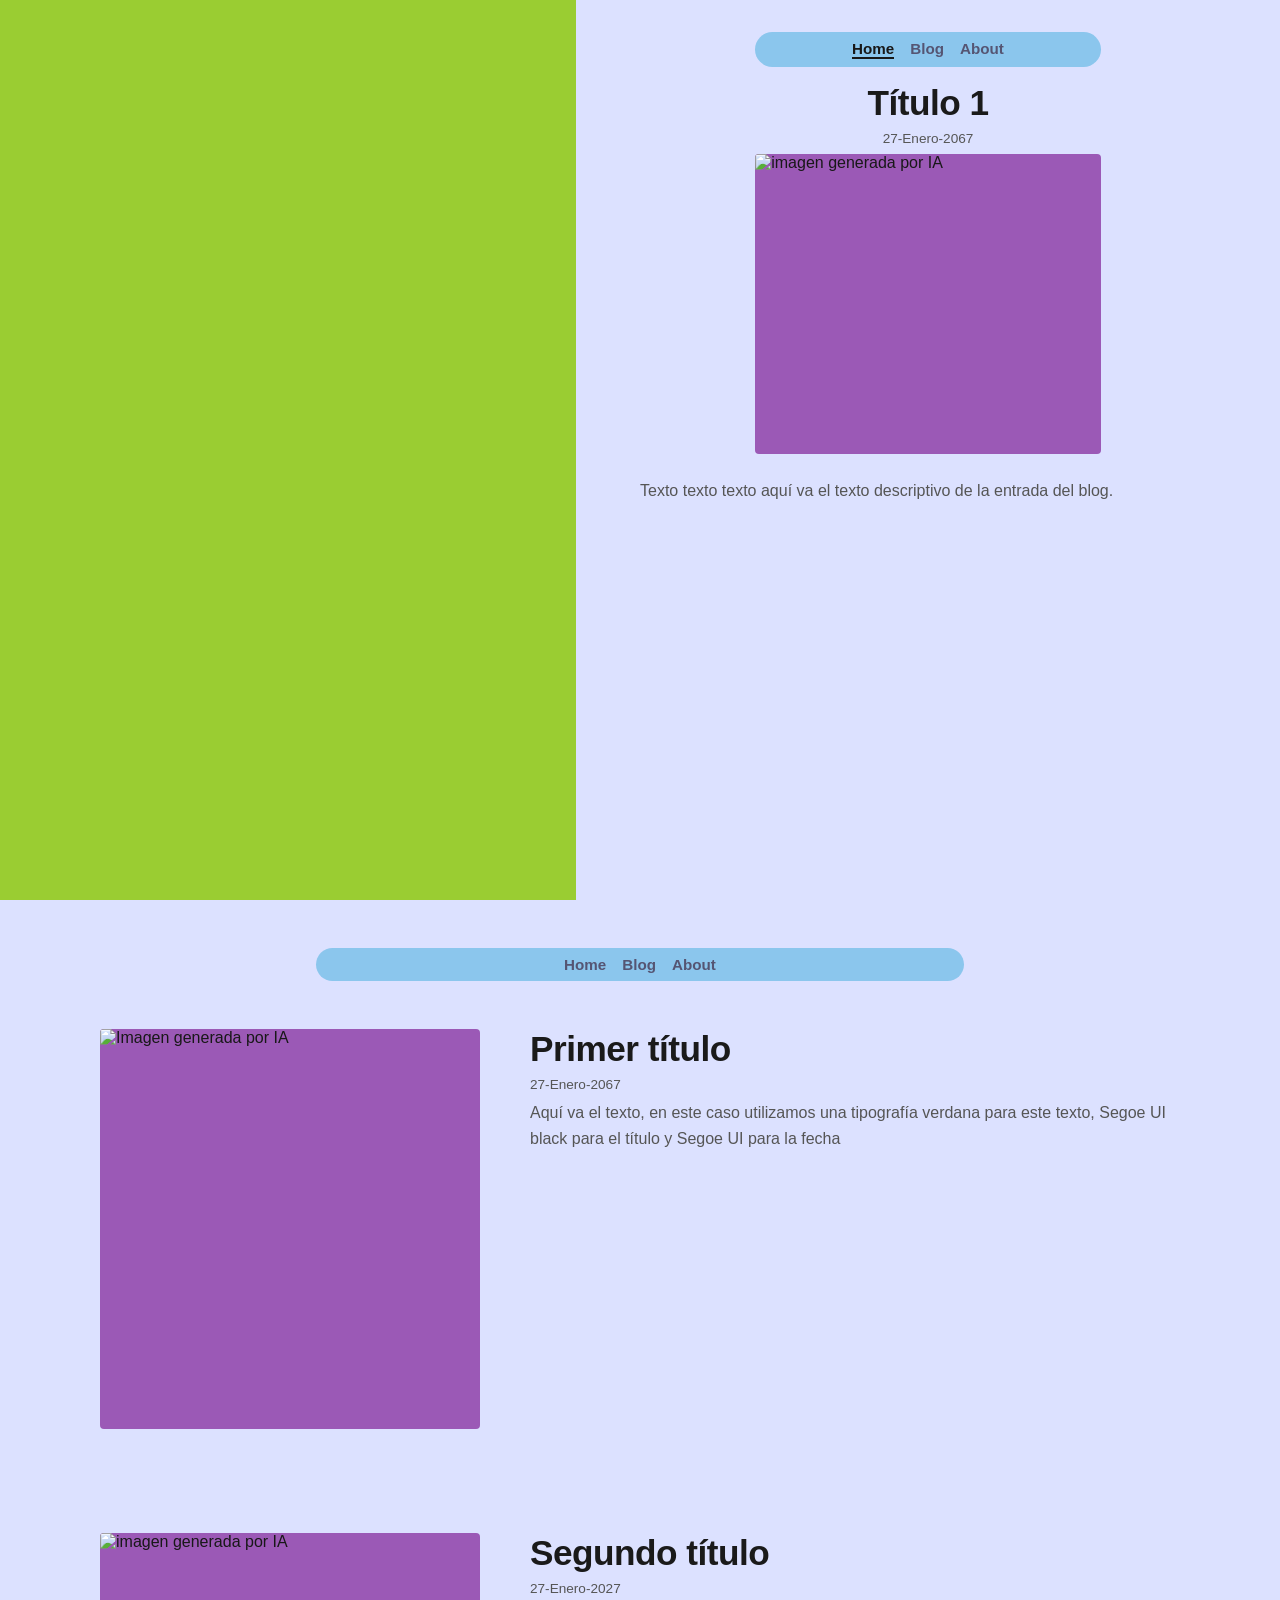
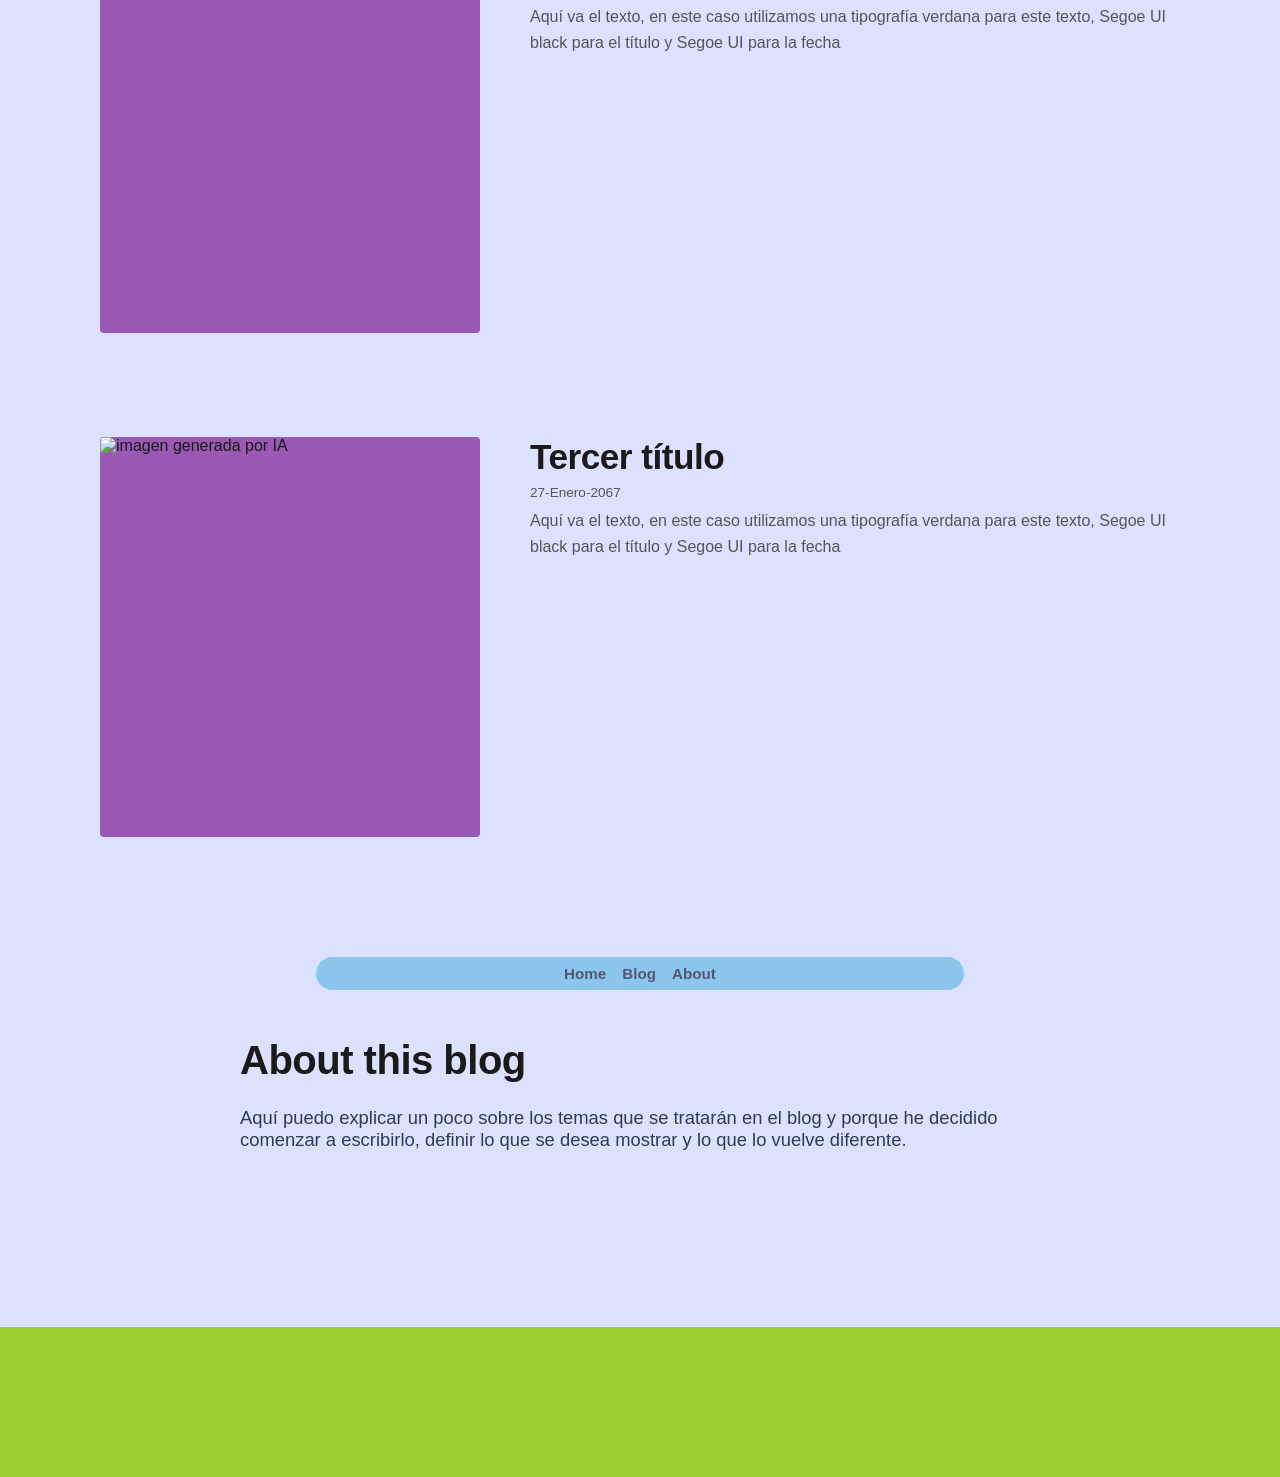
==== index.html @ 28a9231c "maquetado final de la pagina home para un bog personal" ====
<!DOCTYPE html>
<html lang="es">
  <head>
    <meta charset="UTF-8">
    <meta name="viewport" content="width=device-width, initial-scale=1.0">
    <title>Mi_Blog_Personal____HOME</title>
    <!--Aqui enlazamos archivo CSS personalizado-->
    <link rel="stylesheet" href="style.css">
    <script src="p5.js"></script>
  </head>
  <body>

    <!--Sección 1 La pantalla inicial dividida en 2-->
    <section class="hero-section">
      
      <!--Panel izquierdo fijo o sticky para el sketch de p5.js (Cuadro verde del mockup)-->
      <aside class="sidebar-interactive">
	<div id="p5-main-container">
	  <!--El sketch de p5 se insertará aquí-->
	</div>
      </aside>

      <!--Contenido principal derecho-->
      <div class="hero-right-content">
      
	<!--Sección 1/inicio-->
	  <nav class="top-nav">
	    <a href="index.html" class="nav-link active"> Home </a>
	    <a href="blog.html" class="nav-link"> Blog </a>
	    <a href="about.html" class="nav-link"> About </a>
	  </nav>

	  <article class="post-preview">
	    <header>
	      <h2 class="post-title" id="home-title">Título 1</h2>
	      <span class="post-date" id="home-post-date">27-Enero-2067</span>
	    </header>
	    <div class="ai-image-container" id="image-home">
	      <!--Aqui va la imagen fotorealista generada por IA-->
	      <img src="placeholder-ai-1.png" alt="imagen generada por IA">
	    </div>
	    <p class="post-excerpt">Texto texto texto aquí va el texto descriptivo de la entrada del blog.</p>
	  </article>
      </div>
    </section>

    <div class="main-container">
      
      <!--Sección 2 Entradas recientes, bloques repetidos del mockup-->
      <section class="page-section">
	<nav class="top-nav" id="main-post-preview-nav">
	  <a href="index.html" class="nav-link">Home</a>
	  <a href="blog.html" class="nav-link">Blog</a>
	  <a href="about.html" class="nav-link">About</a>
	</nav>
	
	<article class="post-preview split-layout">
	  <!--Columna izquierda-->	  
	  <div class="post-text-side">
	    <h2 class="post-title">Primer título</h2>
	    <span class="post-date">27-Enero-2067</span>
	     <p class="post-excerpt">Aquí va el texto, en este caso utilizamos una tipografía verdana para este texto, Segoe UI black para el título y Segoe UI para la fecha</p>
	  </div>
	  <!--Columna derecha-->
	  <div class="ai-image-container">
            <img src="placeholder-ai-2.jpg" alt="Imagen generada por IA">
	  </div>
	</article>
	
	<article class="post-preview split-layout">
	  <!--Columna-izquierda-->
	  <div class="post-text-side">
	    <h2 class="post-title">Segundo título</h2>
	    <span class="post-date">27-Enero-2027</span>
	    <p class="post-excerpt">Aquí va el texto, en este caso utilizamos una tipografía verdana para este texto, Segoe UI black para el título y Segoe UI para la fecha</p>
	  </div>
	  <!--Columna derecha-->
	  <div class="ai-image-container">
	    <img src="placeholder-ai-3.png" alt="imagen generada por IA">
	  </div>
	</article>
	
	<article class="post-preview split-layout">
	  <!--Columna izquierda-->
	  <div class="post-text-side">
	    <h2 class="post-title">Tercer título</h2>
	    <span class="post-date">27-Enero-2067</span>
	    <p class="post-excerpt">Aquí va el texto, en este caso utilizamos una tipografía verdana para este texto, Segoe UI black para el título y Segoe UI para la fecha</p>
	  </div>
	  <!--Columna derecha-->
	  <div class="ai-image-container">
	    <img src="placeholder-ai-4.png" alt="imagen generada por IA">
	  </div>
	</article>
      </section>
      
      <!--Sección 3 /cierre y about-->
      <section class="page-section">
	<nav class="top-nav">
	  <a href="index.html" class="nav-link">Home</a>
	  <a href="blog.html" class="nav-link">Blog</a>
	  <a href="about.html" class="nav-link">About</a>
	</nav>
	
	<div class="about-footer-block">
	  <h2 class="section-title">About this blog</h2>
	  <p class="about-text">
	    Aquí puedo explicar un poco sobre los temas que se tratarán en el blog y porque he decidido comenzar a escribirlo, definir lo que se desea mostrar y lo que lo vuelve diferente.
	  </p>
	  <!--Banner inferior para color solido o sketch de p5.js horizontal-->
	  
	</div>
      </section>
    </div>
    <div class="about-bottom-banner" id="p5-bottom-banner-container"></div>
    <!--Script opcional de p5.js propio para el sketch-->
    <script src="sketch.js"></script>
  </body>
</html>
---- style.css ----
/*1.- Configuraci�n global y reset*/
*{
    margin: 0;
    padding: 0;
    box-sizing: border-box;
}

body, html {
    margin: 0;
    padding: 0;
    box-sizing: border-box;
    
    font-family: "Verdana", sans-serif;
    color: rgb(24,24,24);
    background-color: rgb(220,225,255);
    overflox-x: hidden;
}

/*2.- Barra de navegaci�n superior*/
.top-nav{
    display: flex;
    justify-content: center;
    gap: 1rem;
    padding: 0.5rem 0;
    margin-bottom: 1rem;
    background: rgba(85,180,225,0.6);
    border-radius: 50px;
    width: 60%;
    margin-left: auto;
    margin-right: auto;
}

/*Variante para alinear el nav a a la derecha en la primera secci�n si se necesita*/
.top-nav.align-right{
  /*margin-lef: auto;
    margin-right: 0;*/
    width: 50%;
}

.nav-link{
    text-decoration: none;
    font-family: "Segoe UI", Tahoma, Geneva, Verdana, Sans-serif;
    font-weight: 600;
    color: rgb(85,85,115);
    font-size: 0.95rem;
    transition: color 0.2s ease;
}

.nav-link:hover, .nav-link.active{
    color: rgb(24,24,24);
    border-bottom: 2px solid rgb(24,24,24);
}

/*3.- Primera secci�n del Home (cuadro verde (sketch p5)+ columna derecha)*/
.hero-section{
    display: flex;
    width: 100vw;
    height: 100vh; /*Ocupa exactamente la primera pantalla*/
    overFlow: hidden;
}

.sidebar-interactive{
    width: 45vw; /*El cuadro verde de la izquierda*/
    height: 100%;
    background-color: #9acd32; 
}

#p5-main-container{
    width: 100%;
    height: 100%;
}

#p5-bottom-banner-container{
    width: 100%;
    height: 100%;
}

.hero-right-content{
    width: 55vw; /*La parte derecha de la primera secci�n*/
    height: 100%;
    padding: 2rem 4rem;
    overflow-y: visible;
}

/*4.- Secciones posteriores y resto del sitio (flujo centrado normal)*/
.main-container{
    padding-left: 100px;
    padding-right: 100px;
    max-width: 1450px;
    margin: 0 auto;/*Centrado en la pantalla*/
}

.page-section{
    margin-bottom: 6rem;
}

/*5.-Entradas y bloques (articulos y recuadros morados)*/
.post-preview{
    margin-bottom: 5rem;
}

.post-date{
    font-family: "Segoe UI", Tahoma, Geneva, Verdana, sans-serif;
    font-size: 0.85rem;
    color: rgb(85,85,85);
    display: block;
    margin-bottom: 0.5rem;
}

.post-title, .section-title{
    font-family: "Segoe UI", Tahoma, Geneva, Verdana, sans-serif;
    font-size: 2.2rem;
    color: #1a1a1a;
    margin-bottom: 0.5rem;
    letter-spacing: -0.5px; 
}

.ai-image-container{
    width: 100%;
    height: 400px;
    background-color: #9b59b6; /* Color morado de tus mockups */
    margin-bottom: 1.5rem;
    border-radius: 4px;
    overflow: hidden;
}

.ai-image-container img{
    width: 100%;
    height: 100%;
    /*object-fit: cover;*/
}

.post-excerpt{
    font-size: 1rem;
    line-height: 1.6;
    color: rgb(85,85,85);
}

/* Ajuste de altura para la imagen de la primera secci�n (hero) */
.hero-right-content .ai-image-container {
    height: 300px; /* Reducimos de 450px a 250px para que quepa perfecto */
    width: 60%;
}

.post-preview.split-layout{
    display: flex;
    align-items: flex-start;
    gap: 50px; /*Espacio separado entre el texto y la imagen*/
    flex-direction: row-reverse; /*Invierte el orden*/
}

.post-text-side{
    flex: 0 0 650px; /*Ocupa la mitad izquierda*/
    width: 650px;
}

.post-preview.split-layout. .ai-image-container{
    flex: 0 0 500px;; /*Ocupa la mitad derecha*/
    width: 500px;
    height: 350px; /*Ajuste de altura proporcional para el formato dividido*/
    margin-bottom: 0; /*limpiamos margenes inferiores sobrantes*/   
}

/*Estilos para la secci�n "about/cierre"*/
.about-footer-block{
    max-width: 800px;/*Ancho controlado*/
    margin: 0 auto;
    padding: 2rem 0;
}

.about-footer-block .section-title{
    font-size: 2.5rem;
    margin-bottom: 1.5rem;
}

.about-text{
    font-size: 1.15rem;
    lineHeight: 1.8;
    color: #2c3e50;
    margin-bottom: 3rem;
}

/*El banner interactivo o de color solido al final*/
.about-bottom-banner{
    width: 100vw;/*Ocupa todo el ancho de la pantalla de lado a lado*/
    background-color: #9acd32;
    margin-top: 5rem;
    margin-bottom: 0;
    
    position: relative;
    left: 50%;
    right: 50%;
    margin-left: -50vw;
    margin-right: -50vw;

    min-height: 150px;/*Altura ajustable seg�n el grosor buscado*/
    align-items: flex-end;
    
}

#home-title{
    text-align: center;
}

#home-post-date{
    text-align: center;
}

#image-home {
    margin-left: auto;
    margin-right: auto;
}

#main-post-preview-nav{
    margin-top: 3rem;
    margin-bottom: 3rem;
}
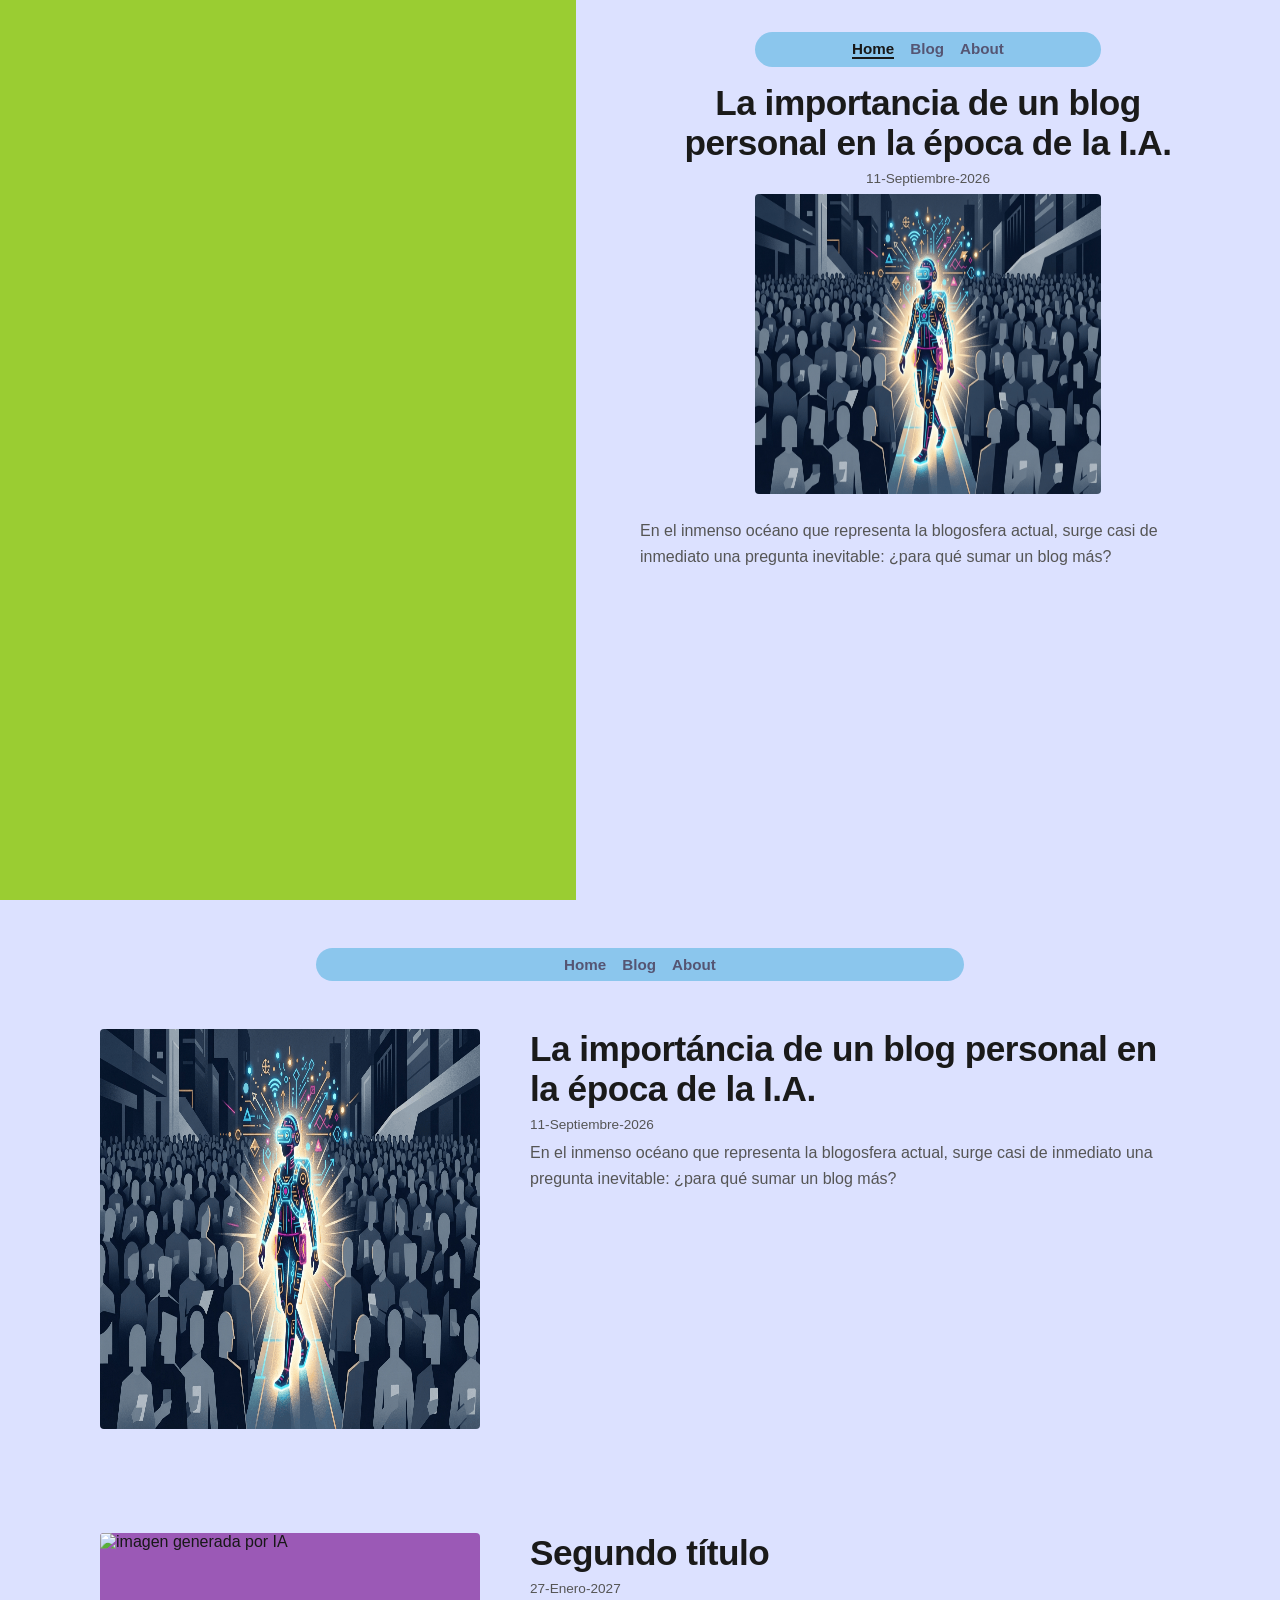
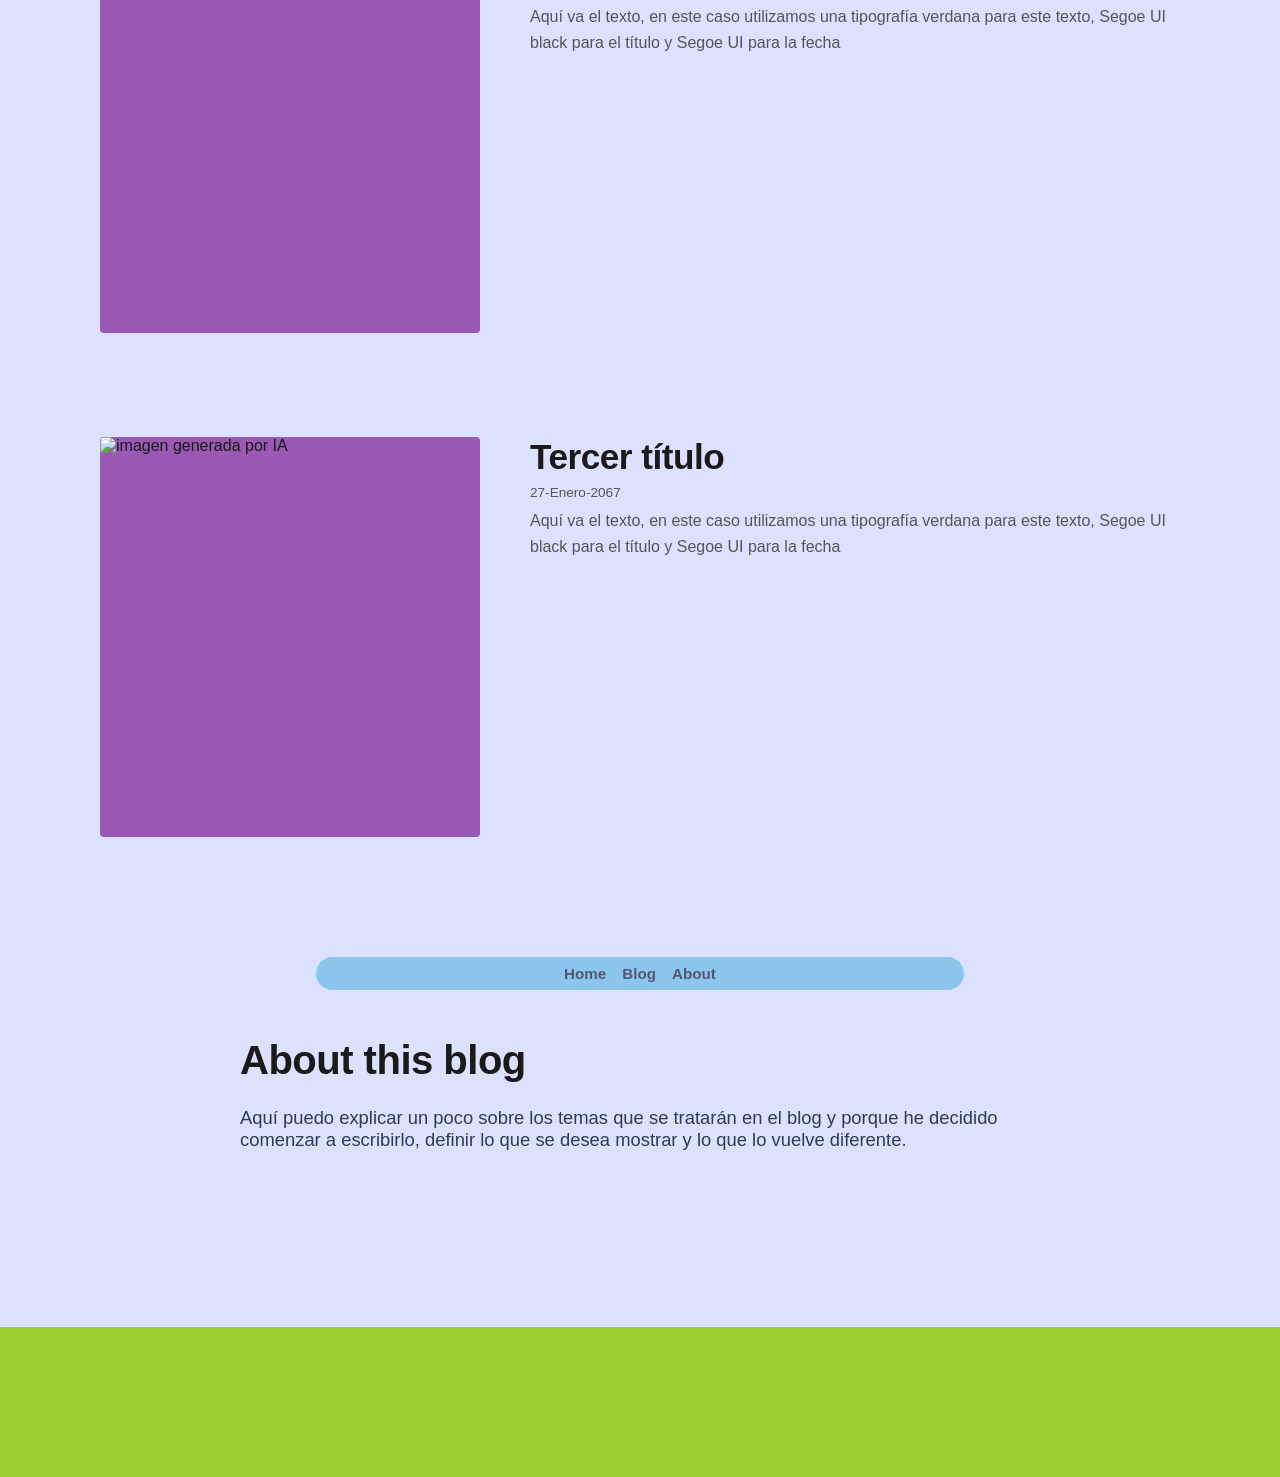
==== commit 042f9a23: "Se añadió la plantilla base para las entradas individuales del blog y se añadió la primera entrada, " ====
--- a/index.html
+++ b/index.html
@@ -32,14 +32,14 @@
 
 	  <article class="post-preview">
 	    <header>
-	      <h2 class="post-title" id="home-title">Título 1</h2>
-	      <span class="post-date" id="home-post-date">27-Enero-2067</span>
+	      <h2 class="post-title" id="home-title">La importancia de un blog personal en la época de la I.A.</h2>
+	      <span class="post-date" id="home-post-date">11-Septiembre-2026</span>
 	    </header>
 	    <div class="ai-image-container" id="image-home">
 	      <!--Aqui va la imagen fotorealista generada por IA-->
-	      <img src="placeholder-ai-1.png" alt="imagen generada por IA">
+	      <img src="ImagenesEntradas/ImagenEntrada1.png" alt="imagen generada por IA">
 	    </div>
-	    <p class="post-excerpt">Texto texto texto aquí va el texto descriptivo de la entrada del blog.</p>
+	    <p class="post-excerpt">En el inmenso océano que representa la blogosfera actual, surge casi de inmediato una pregunta inevitable: ¿para qué sumar un blog más?</p>
 	  </article>
       </div>
     </section>
@@ -57,13 +57,13 @@
 	<article class="post-preview split-layout">
 	  <!--Columna izquierda-->	  
 	  <div class="post-text-side">
-	    <h2 class="post-title">Primer título</h2>
-	    <span class="post-date">27-Enero-2067</span>
-	     <p class="post-excerpt">Aquí va el texto, en este caso utilizamos una tipografía verdana para este texto, Segoe UI black para el título y Segoe UI para la fecha</p>
+	    <h2 class="post-title">La importáncia de un blog personal en la época de la I.A.</h2>
+	    <span class="post-date">11-Septiembre-2026</span>
+	     <p class="post-excerpt">En el inmenso océano que representa la blogosfera actual, surge casi de inmediato una pregunta inevitable: ¿para qué sumar un blog más?</p>
 	  </div>
 	  <!--Columna derecha-->
 	  <div class="ai-image-container">
-            <img src="placeholder-ai-2.jpg" alt="Imagen generada por IA">
+            <img src="ImagenesEntradas/ImagenEntrada1.png" alt="Imagen generada por IA">
 	  </div>
 	</article>
 	
--- a/style.css
+++ b/style.css
@@ -198,6 +198,69 @@
     
 }
 
+.article-container{
+    max-width: 720px;
+    margin: 4rem auto;
+    padding: 0 2rem;
+}
+
+.article-header{
+    text-align: center;
+    margin-bottom: 2.5rem;
+}
+
+.article-title{
+    font-size: 2.5rem;
+    font-weight: 700;
+    line-height: 1.2;
+    margin-bottom: 1rem;
+    color: rgb(10,10,10);
+}
+
+.article-meta{
+    font-size: 0.95rem;
+    color: rgb(40,40,40);
+    font-style: italic;
+}
+
+/*Imagen del texto (Cuadro morado del mockup)*/
+.article-banner{
+    width: 80%;
+    height: 380px;
+    background-color: #9333ea;
+    border-radius: 4px;
+    margin-bottom: 3rem;
+    margin-left: auto;
+    margin-right: auto;
+}
+
+.article-banner img{
+    width: 100%;
+    height: 100%;
+}
+
+/*Tipograf�a del cuerpo del ensayo*/
+.article-content{
+    font-size: 1.125rem;
+    line-height: 1.75;
+    color: rgb(40,40,40);
+}
+
+.article-content p{
+    margin-bottom: 1.5rem;
+}
+
+.article-content h2{
+    font-size: 1.5rem;
+    margin-top: 2.5rem;
+    margin-bottom: 1rem;
+    color: rgb(10,10,10);
+    font-weight: 600;
+}
+
+
+/*ID�s*/
+
 #home-title{
     text-align: center;
 }
@@ -215,3 +278,9 @@
     margin-top: 3rem;
     margin-bottom: 3rem;
 }
+
+#sketch-header{
+    
+    width: 100%;
+    height: 50px;
+}
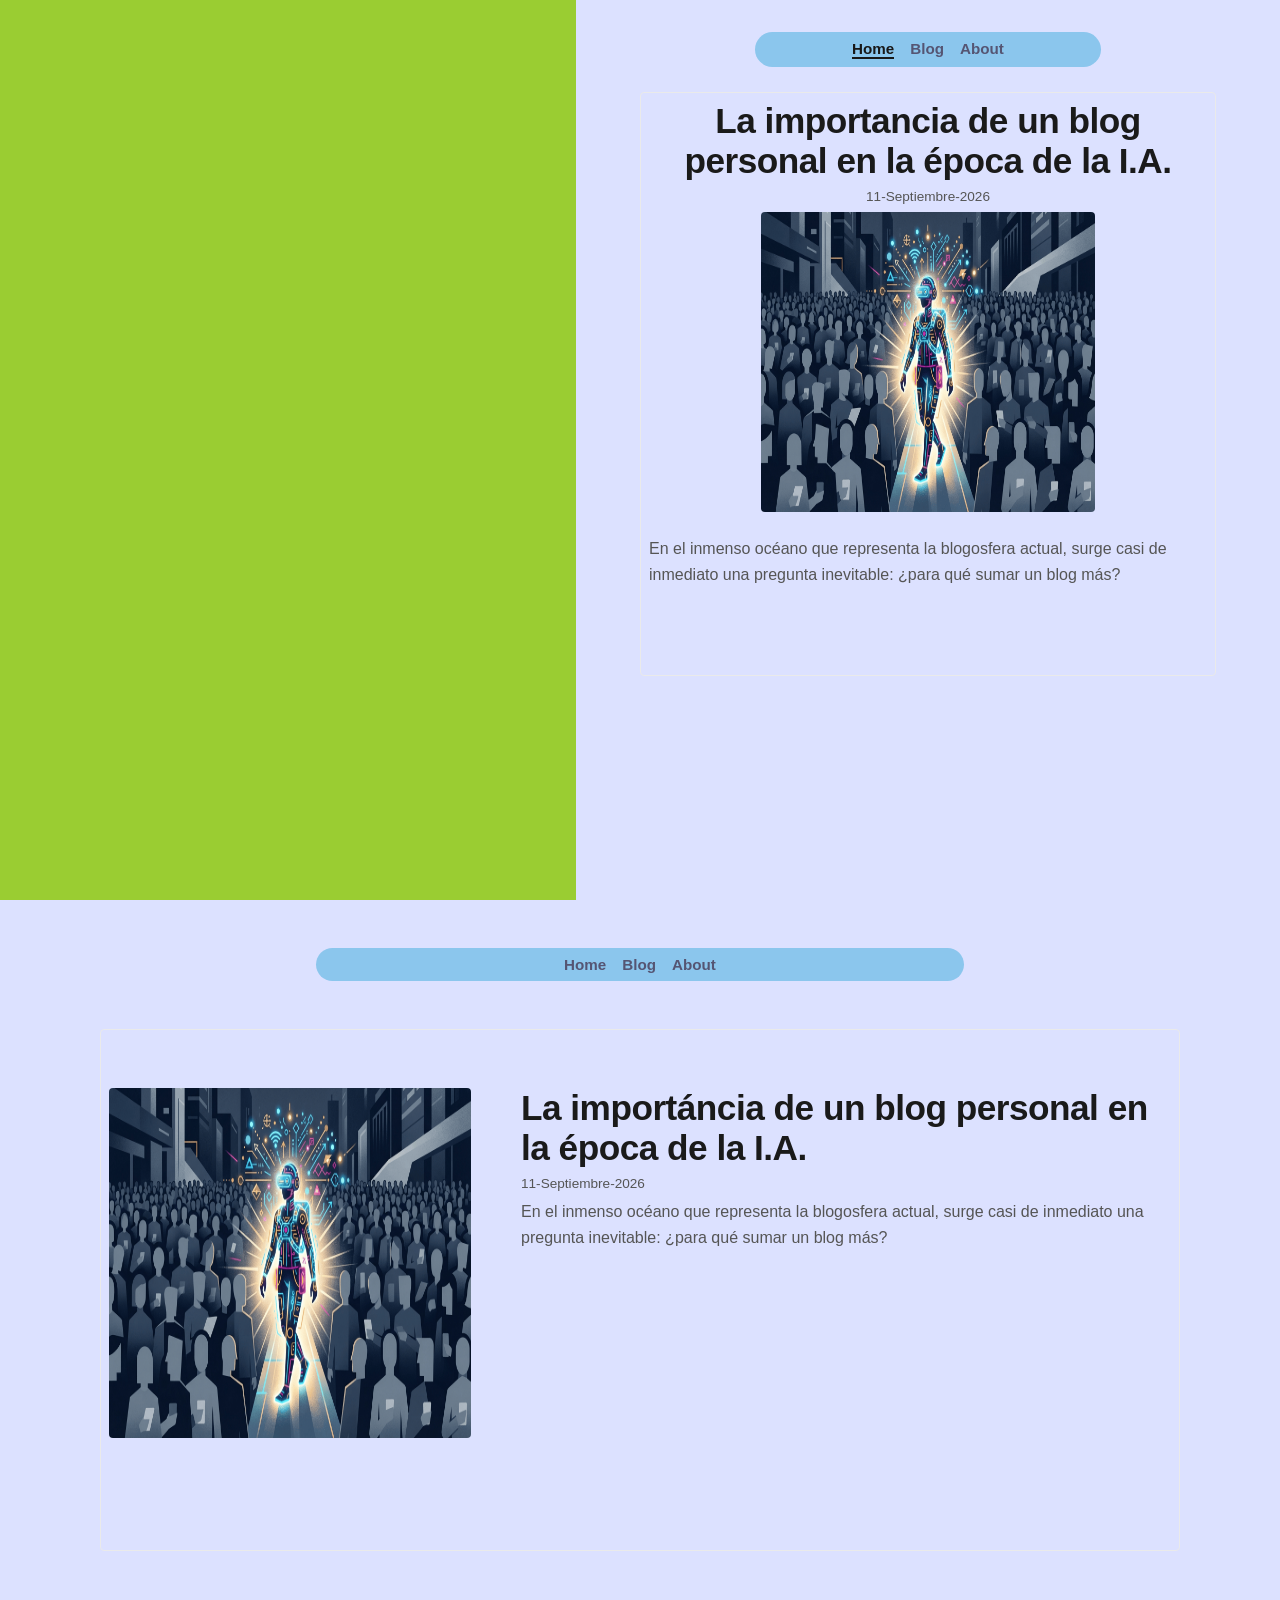
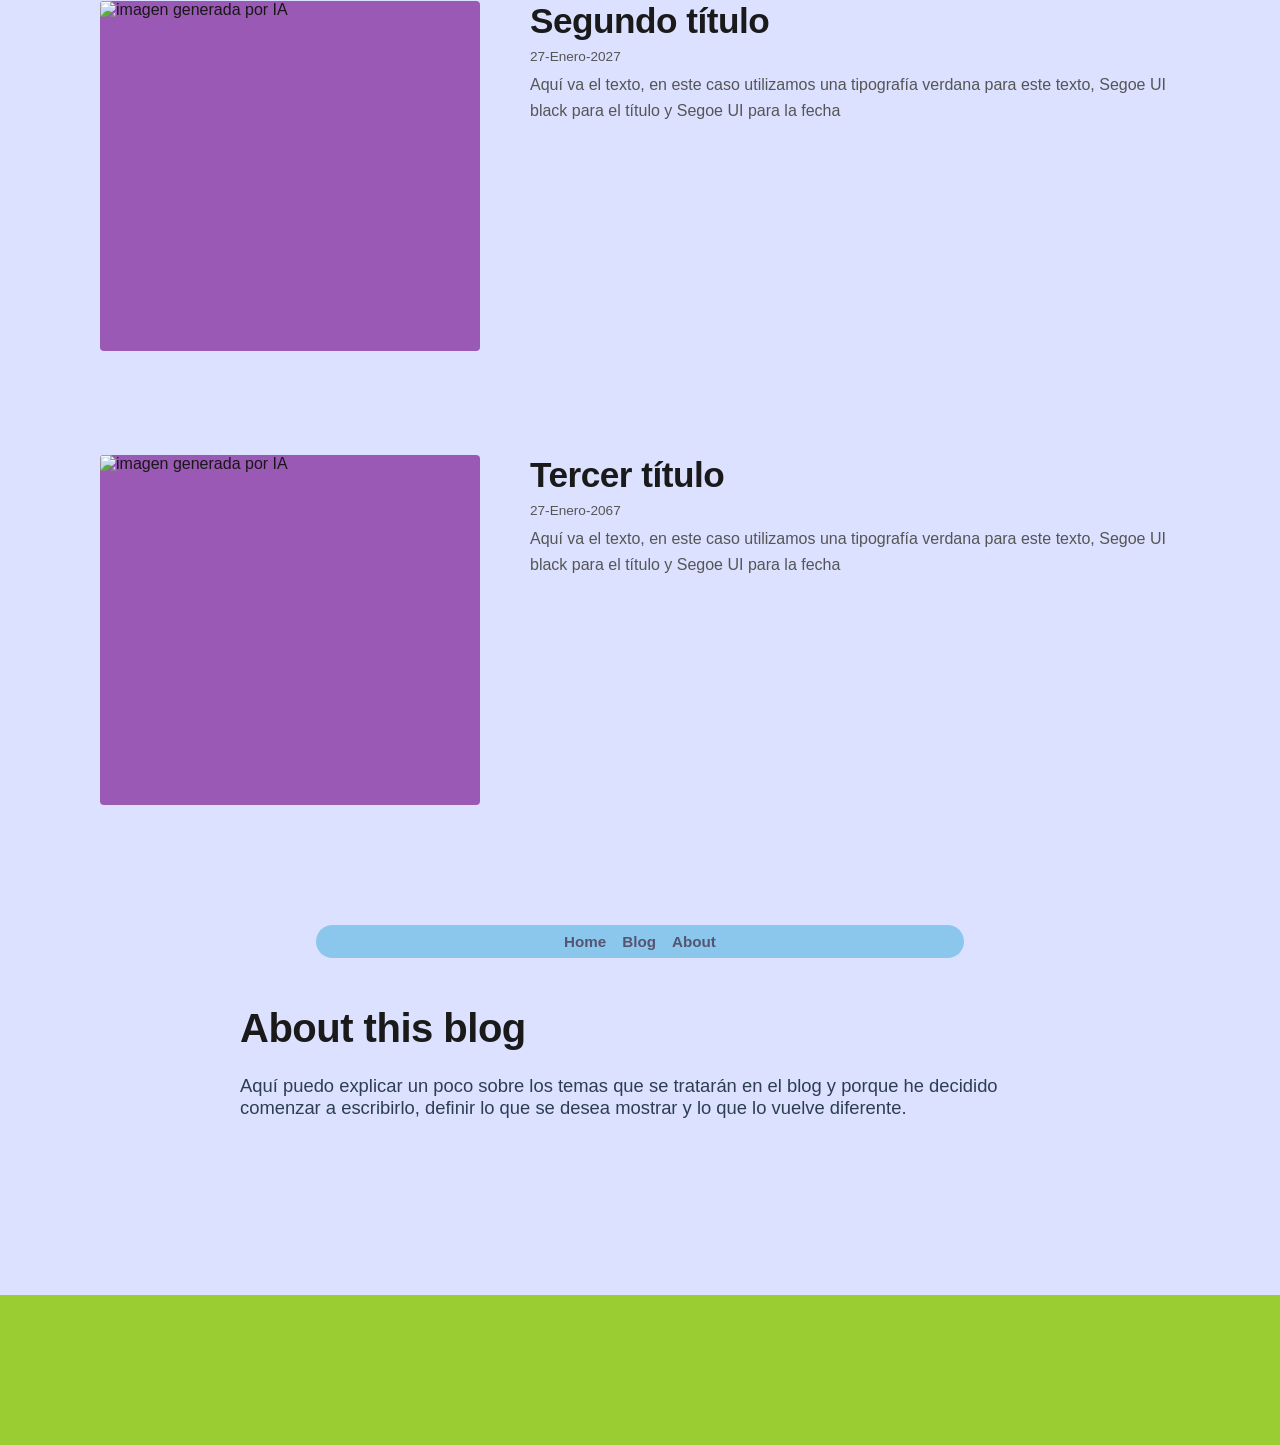
==== commit 620b13a0: "Se añadio y se completo la sección Blog, además se integraron todas las sección y la primera entrada" ====
--- a/index.html
+++ b/index.html
@@ -22,14 +22,15 @@
 
       <!--Contenido principal derecho-->
       <div class="hero-right-content">
-      
+	
 	<!--Sección 1/inicio-->
-	  <nav class="top-nav">
-	    <a href="index.html" class="nav-link active"> Home </a>
-	    <a href="blog.html" class="nav-link"> Blog </a>
-	    <a href="about.html" class="nav-link"> About </a>
-	  </nav>
-
+	<nav class="top-nav">
+	  <a href="index.html" class="nav-link active"> Home </a>
+	  <a href="blog.html" class="nav-link"> Blog </a>
+	  <a href="about.html" class="nav-link"> About </a>
+	</nav>
+	
+	<div class="article-card">
 	  <article class="post-preview">
 	    <header>
 	      <h2 class="post-title" id="home-title">La importancia de un blog personal en la época de la I.A.</h2>
@@ -41,9 +42,14 @@
 	    </div>
 	    <p class="post-excerpt">En el inmenso océano que representa la blogosfera actual, surge casi de inmediato una pregunta inevitable: ¿para qué sumar un blog más?</p>
 	  </article>
+	  
+	  <!--El enlace cubre toda el area de fomar inteligente-->
+	  <a href="entradaBlog1.html" class="card-link"></a>
+	</div>
       </div>
+      
     </section>
-
+    
     <div class="main-container">
       
       <!--Sección 2 Entradas recientes, bloques repetidos del mockup-->
@@ -53,19 +59,24 @@
 	  <a href="blog.html" class="nav-link">Blog</a>
 	  <a href="about.html" class="nav-link">About</a>
 	</nav>
-	
-	<article class="post-preview split-layout">
-	  <!--Columna izquierda-->	  
-	  <div class="post-text-side">
-	    <h2 class="post-title">La importáncia de un blog personal en la época de la I.A.</h2>
-	    <span class="post-date">11-Septiembre-2026</span>
-	     <p class="post-excerpt">En el inmenso océano que representa la blogosfera actual, surge casi de inmediato una pregunta inevitable: ¿para qué sumar un blog más?</p>
-	  </div>
-	  <!--Columna derecha-->
-	  <div class="ai-image-container">
-            <img src="ImagenesEntradas/ImagenEntrada1.png" alt="Imagen generada por IA">
-	  </div>
-	</article>
+
+	<div class="article-card">
+	  <article class="post-preview split-layout">
+	    <!--Columna izquierda-->	  
+	    <div class="post-text-side">
+	      <h2 class="post-title">La importáncia de un blog personal en la época de la I.A.</h2>
+	      <span class="post-date">11-Septiembre-2026</span>
+	      <p class="post-excerpt">En el inmenso océano que representa la blogosfera actual, surge casi de inmediato una pregunta inevitable: ¿para qué sumar un blog más?</p>
+	    </div>
+	    <!--Columna derecha-->
+	    <div class="ai-image-container">
+              <img src="ImagenesEntradas/ImagenEntrada1.png" alt="Imagen generada por IA">
+	    </div>
+	  </article>
+	  
+	  <!--El enlace cubre toda el area de forma inteligente-->
+	  <a href="entradaBlog1.html" class="card-link"></a>
+	</div>
 	
 	<article class="post-preview split-layout">
 	  <!--Columna-izquierda-->
--- a/style.css
+++ b/style.css
@@ -97,6 +97,7 @@
 /*5.-Entradas y bloques (articulos y recuadros morados)*/
 .post-preview{
     margin-bottom: 5rem;
+    
 }
 
 .post-date{
@@ -117,7 +118,7 @@
 
 .ai-image-container{
     width: 100%;
-    height: 400px;
+    height: 350px;
     background-color: #9b59b6; /* Color morado de tus mockups */
     margin-bottom: 1.5rem;
     border-radius: 4px;
@@ -147,6 +148,7 @@
     align-items: flex-start;
     gap: 50px; /*Espacio separado entre el texto y la imagen*/
     flex-direction: row-reverse; /*Invierte el orden*/
+    margin-top: 50px;
 }
 
 .post-text-side{
@@ -157,7 +159,7 @@
 .post-preview.split-layout. .ai-image-container{
     flex: 0 0 500px;; /*Ocupa la mitad derecha*/
     width: 500px;
-    height: 350px; /*Ajuste de altura proporcional para el formato dividido*/
+    height: 300px; /*Ajuste de altura proporcional para el formato dividido*/
     margin-bottom: 0; /*limpiamos margenes inferiores sobrantes*/   
 }
 
@@ -258,6 +260,27 @@
     font-weight: 600;
 }
 
+.article-card {
+    isolation: isolate;
+    position: relative; /* Clave para posicionar el enlace hijo */
+    border: 1px solid #eaeaea;
+    padding: 0.5rem;
+    border-radius: 4px;
+    margin-top: 25px;
+    /* ... tus estilos visuales ... */
+}
+
+/* Hacemos que el enlace crezca y cubra absolutamente todo el div */
+.card-link::after {
+    content: "";
+    position: absolute;
+    top: 0;
+    left: 0;
+    right: 0;
+    bottom: 0;
+    z-index: 1;
+}
+
 
 /*ID�s*/
 
@@ -284,3 +307,8 @@
     width: 100%;
     height: 50px;
 }
+
+#blog-nav-div{
+    height: 100px;
+    margin-top: 100px;
+}
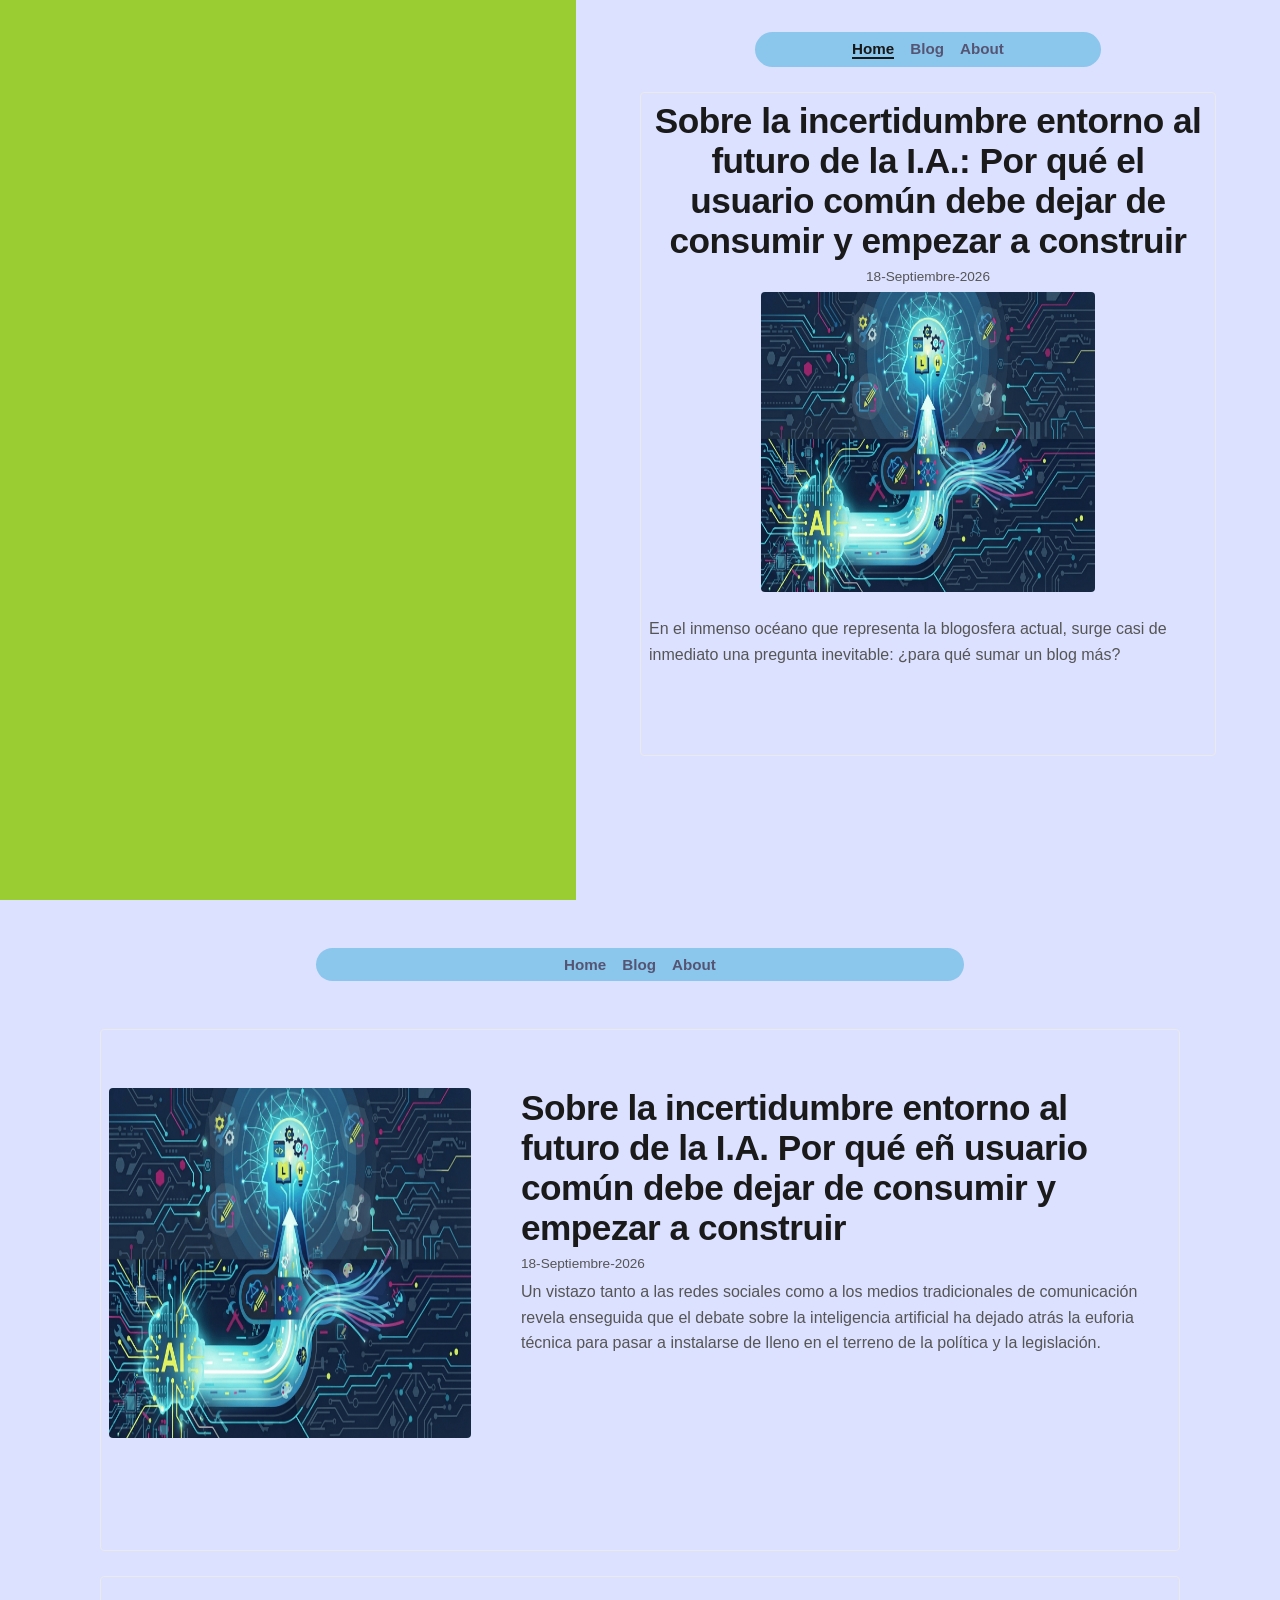
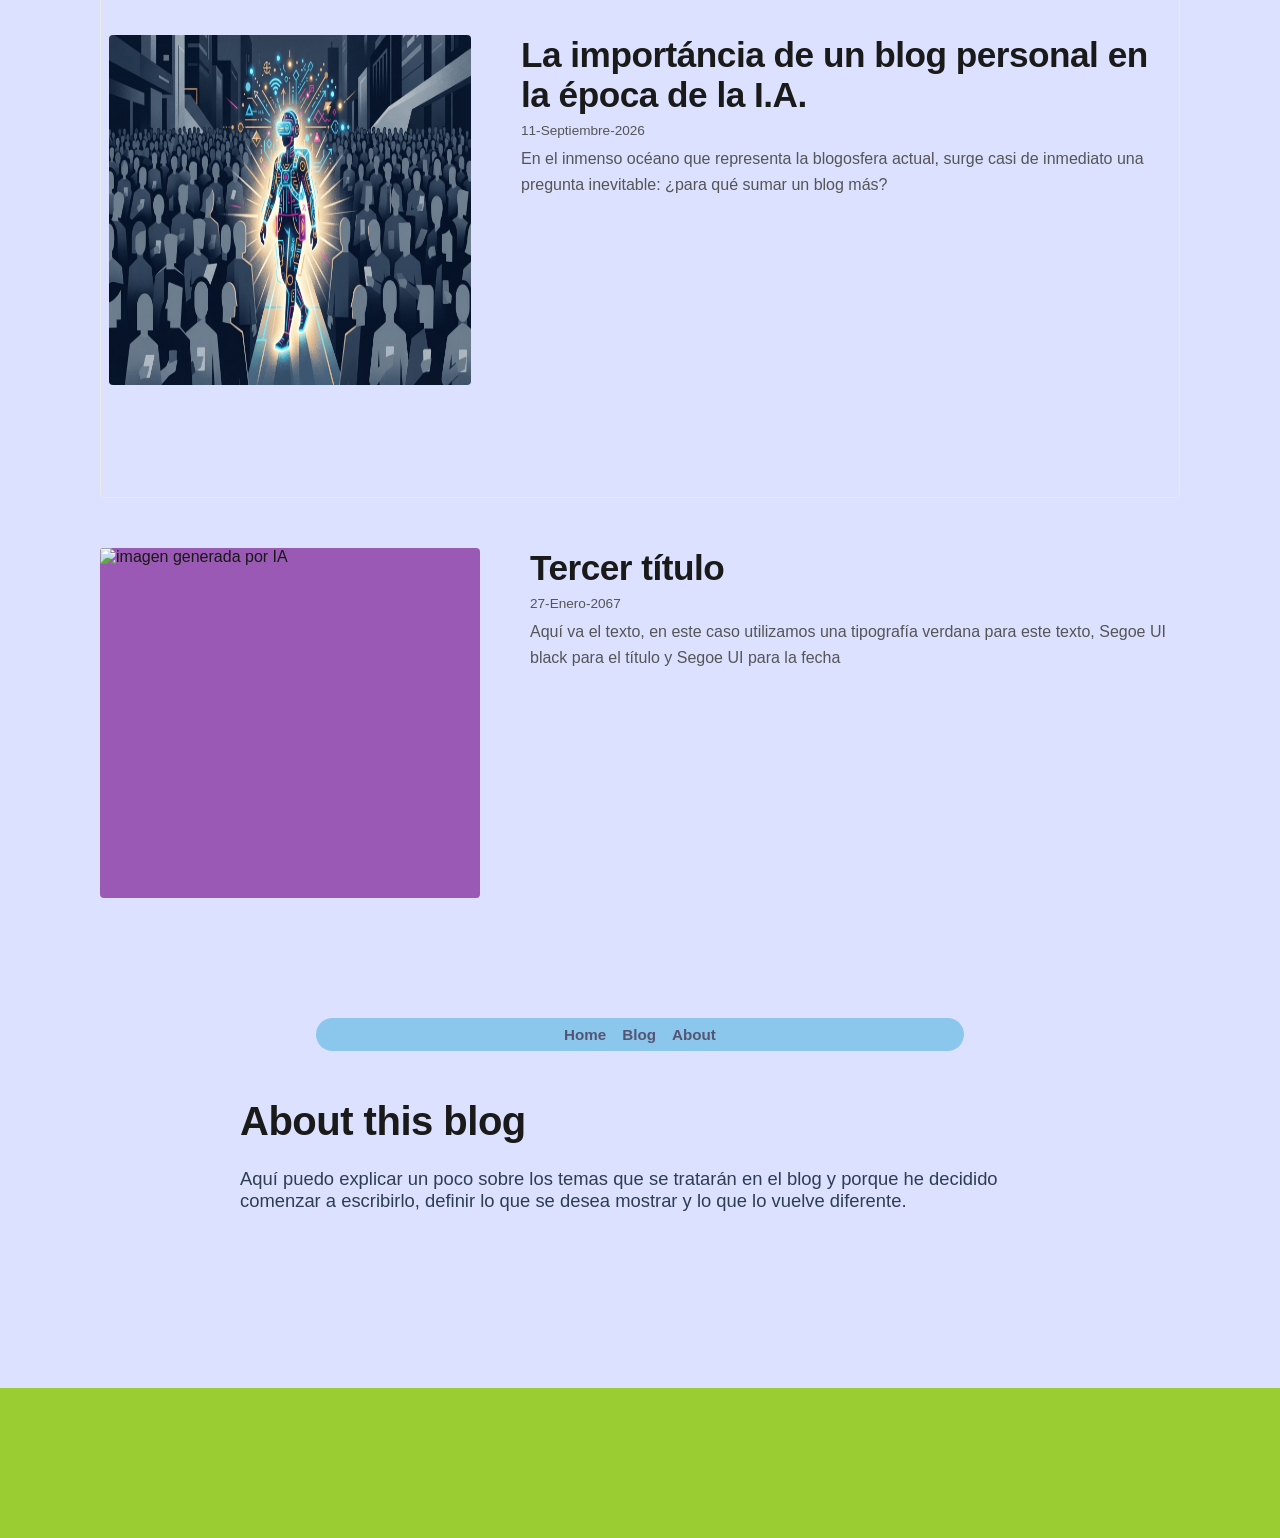
==== commit 056482af: "Se agrego una segunda entrada de blog y se hicieron todas las conexiones necesarias para dejarlo com" ====
--- a/index.html
+++ b/index.html
@@ -33,18 +33,18 @@
 	<div class="article-card">
 	  <article class="post-preview">
 	    <header>
-	      <h2 class="post-title" id="home-title">La importancia de un blog personal en la época de la I.A.</h2>
-	      <span class="post-date" id="home-post-date">11-Septiembre-2026</span>
+	      <h2 class="post-title" id="home-title">Sobre la incertidumbre entorno al futuro de la I.A.: Por qué el usuario común debe dejar de consumir y empezar a construir</h2>
+	      <span class="post-date" id="home-post-date">18-Septiembre-2026</span>
 	    </header>
 	    <div class="ai-image-container" id="image-home">
 	      <!--Aqui va la imagen fotorealista generada por IA-->
-	      <img src="ImagenesEntradas/ImagenEntrada1.png" alt="imagen generada por IA">
+	      <img src="ImagenesEntradas/ImagenEntrada2.png" alt="imagen generada por IA">
 	    </div>
 	    <p class="post-excerpt">En el inmenso océano que representa la blogosfera actual, surge casi de inmediato una pregunta inevitable: ¿para qué sumar un blog más?</p>
 	  </article>
 	  
 	  <!--El enlace cubre toda el area de fomar inteligente-->
-	  <a href="entradaBlog1.html" class="card-link"></a>
+	  <a href="entradaBlog2.html" class="card-link"></a>
 	</div>
       </div>
       
@@ -59,6 +59,23 @@
 	  <a href="blog.html" class="nav-link">Blog</a>
 	  <a href="about.html" class="nav-link">About</a>
 	</nav>
+
+	<div class="article-card">
+	  <article class="post-preview split-layout">
+	    <!--Columna-izquierda-->
+	    <div class="post-text-side">
+	      <h2 class="post-title">Sobre la incertidumbre entorno al futuro de la I.A. Por qué eñ usuario común debe dejar de consumir y empezar a construir</h2>
+	      <span class="post-date">18-Septiembre-2026</span>
+	      <p class="post-excerpt"> Un vistazo tanto a las redes sociales como a los medios tradicionales de comunicación revela enseguida que el debate sobre la inteligencia artificial ha dejado atrás la euforia técnica para pasar a instalarse de lleno en el terreno de la política y la legislación.</p>
+	    </div>
+	    <!--Columna derecha-->
+	    <div class="ai-image-container">
+	      <img src="ImagenesEntradas/ImagenEntrada2.png" alt="imagen generada por IA">
+	    </div>
+	  </article>
+	  <!--El enlace cubre toda el area de forma inteligente-->
+	  <a href="entradaBlog2.html" class="card-link"></a>
+	</div>
 
 	<div class="article-card">
 	  <article class="post-preview split-layout">
@@ -77,19 +94,6 @@
 	  <!--El enlace cubre toda el area de forma inteligente-->
 	  <a href="entradaBlog1.html" class="card-link"></a>
 	</div>
-	
-	<article class="post-preview split-layout">
-	  <!--Columna-izquierda-->
-	  <div class="post-text-side">
-	    <h2 class="post-title">Segundo título</h2>
-	    <span class="post-date">27-Enero-2027</span>
-	    <p class="post-excerpt">Aquí va el texto, en este caso utilizamos una tipografía verdana para este texto, Segoe UI black para el título y Segoe UI para la fecha</p>
-	  </div>
-	  <!--Columna derecha-->
-	  <div class="ai-image-container">
-	    <img src="placeholder-ai-3.png" alt="imagen generada por IA">
-	  </div>
-	</article>
 	
 	<article class="post-preview split-layout">
 	  <!--Columna izquierda-->
--- a/style.css
+++ b/style.css
@@ -196,6 +196,7 @@
     margin-right: -50vw;
 
     min-height: 150px;/*Altura ajustable seg�n el grosor buscado*/
+    max-height: 160px;
     align-items: flex-end;
     
 }
